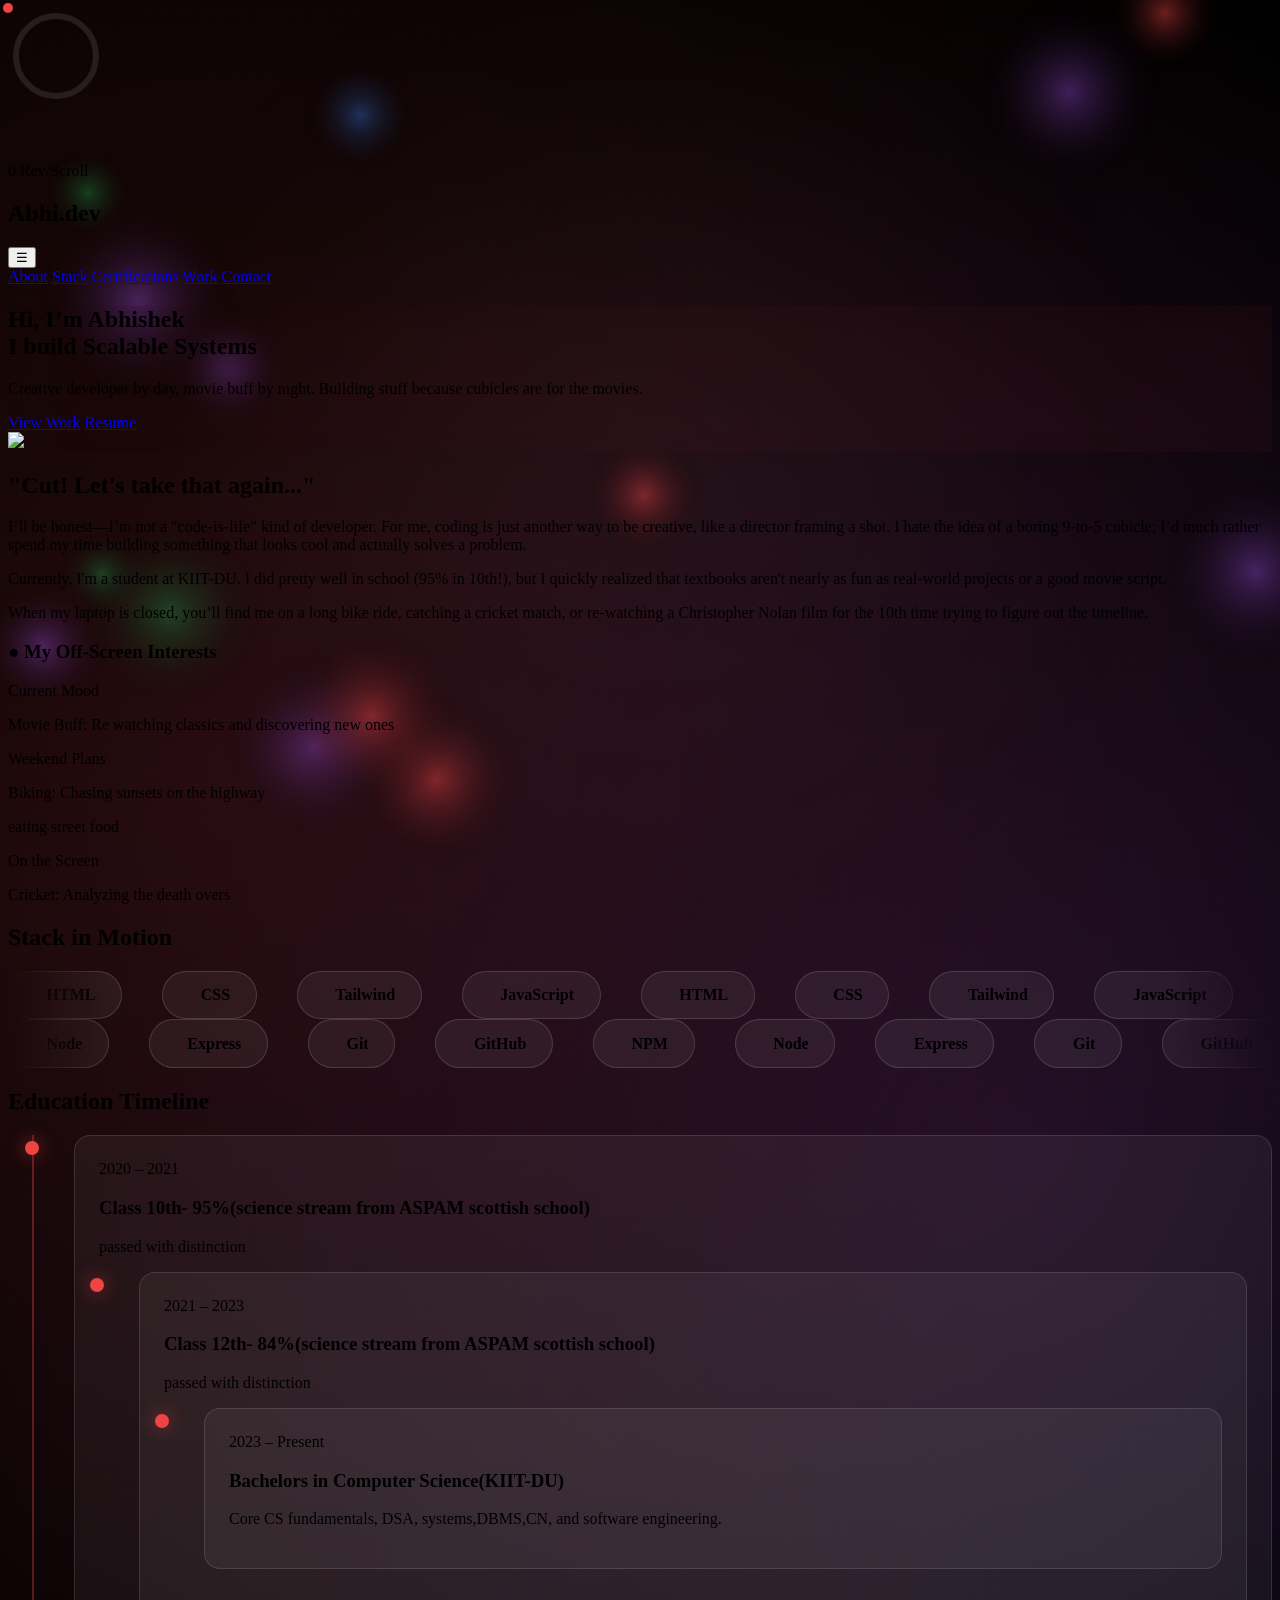
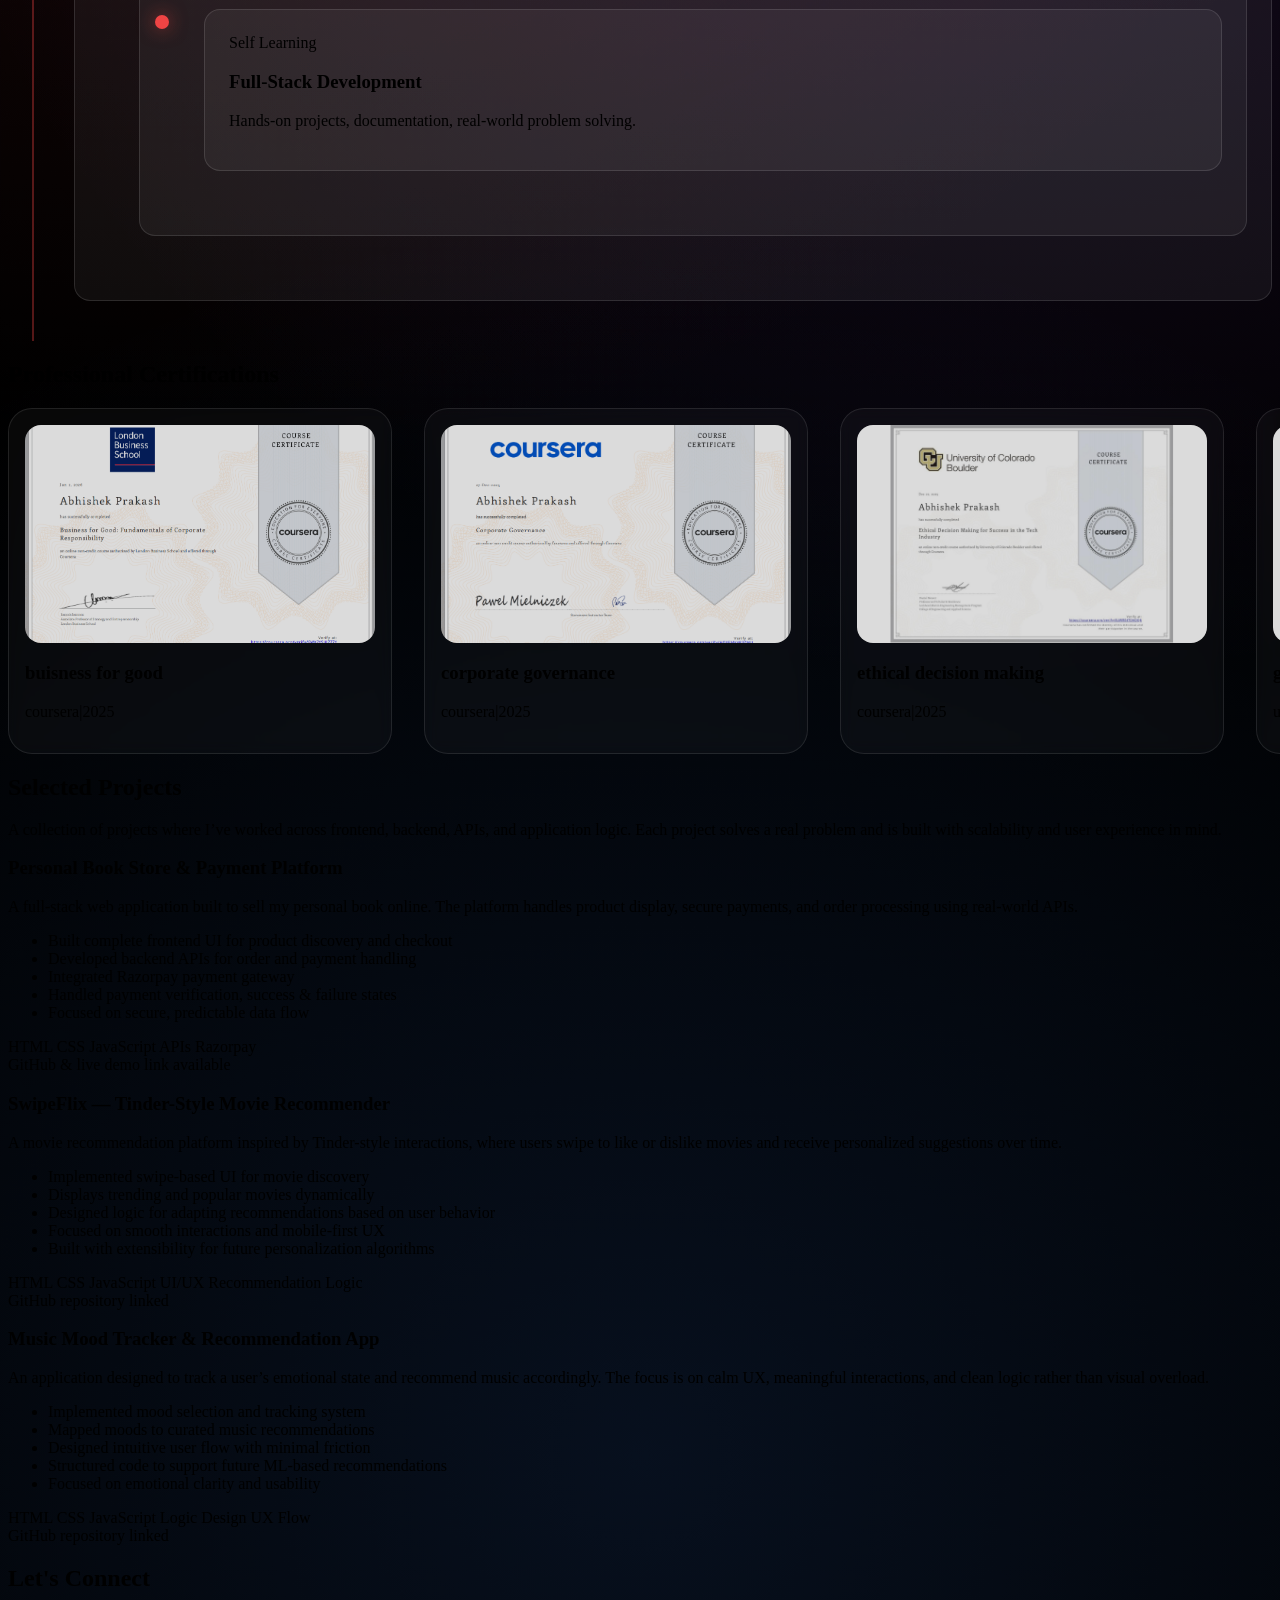
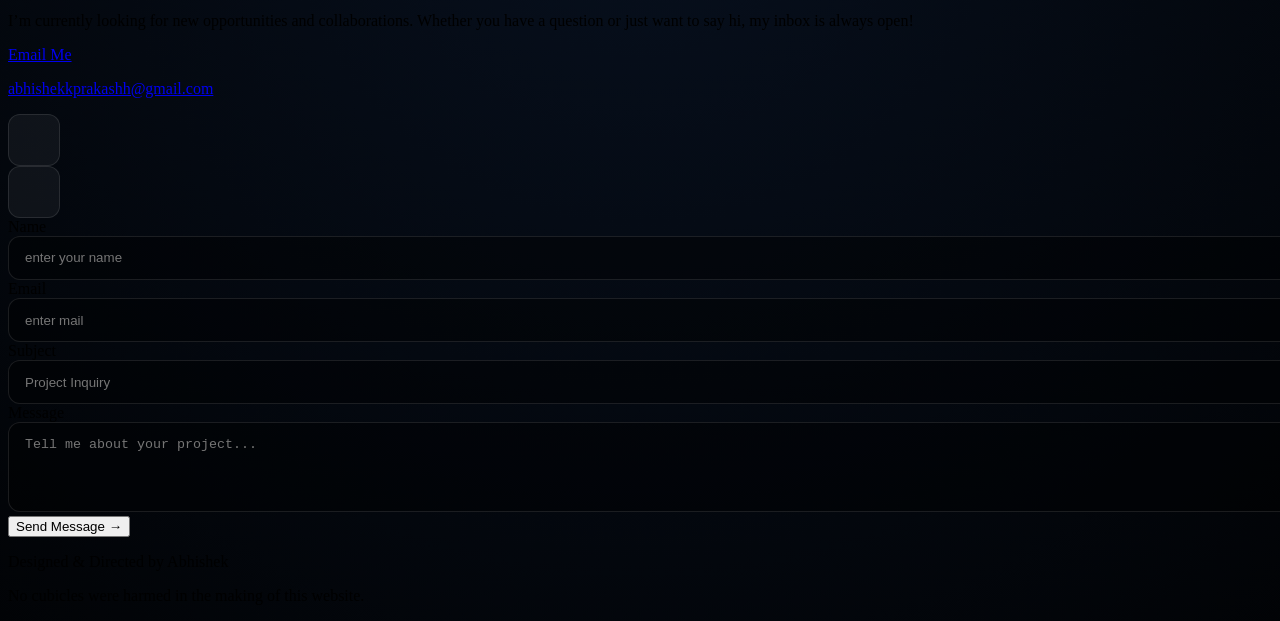
==== index.html @ 99740f1b "first upload" ====
<!DOCTYPE html>
<html lang="en">
<head>
  <meta charset="UTF-8" />
  <meta name="viewport" content="width=device-width, initial-scale=1.0"/>
  <title>Abhishek | Portfolio</title>

  <!-- Tailwind -->
  <script src="https://cdn.tailwindcss.com"></script>

  <!-- Devicons -->
  <link rel="stylesheet"
    href="https://cdn.jsdelivr.net/gh/devicons/devicon@latest/devicon.min.css"/>

  <script>
    tailwind.config = {
      theme: {
        extend: {
          colors: { primary: "#ef4444" }
        }
      }
    }
  </script>

  <style>
    * { cursor: none; }

    body {
      background:
        radial-gradient(circle at 20% 20%, rgba(239,68,68,.15), transparent 40%),
        radial-gradient(circle at 80% 30%, rgba(168,85,247,.15), transparent 40%),
        radial-gradient(circle at 50% 80%, rgba(59,130,246,.12), transparent 40%),
        #000;
      overflow-x: hidden;
    }

    /* Cursor */
    #cursor {
      position: fixed;
      width: 10px;
      height: 10px;
      border-radius: 50%;
      background: #ef4444;
      pointer-events: none;
      transform: translate(-50%, -50%);
      z-index: 99999;
    }

    /* Reveal (safe) */
    .section {
      opacity: 1;
      transform: none;
      transition: all .8s ease;
    }
    .section.reveal {
      opacity: 0;
      transform: translateY(40px);
    }
    .section.reveal.active {
      opacity: 1;
      transform: translateY(0);
    }

    /* Floating image */
    @keyframes float {
      0%,100% { transform: translateY(0); }
      50% { transform: translateY(-12px); }
    }

    /* Tech stack marquee */
    .tech-marquee {
      overflow: hidden;
      mask-image: linear-gradient(to right, transparent, black 8%, black 92%, transparent);
    }

    .tech-track {
      display: flex;
      gap: 2.5rem;
      width: max-content;
    }

    .tech-track.fast { animation: scroll 26s linear infinite; }
    .tech-track.slow { animation: scroll 38s linear infinite; }

    @keyframes scroll {
      from { transform: translateX(0); }
      to { transform: translateX(-50%); }
    }

    .tech-item {
      position: relative;
      display: flex;
      align-items: center;
      gap: .75rem;
      padding: .9rem 1.6rem;
      border-radius: 9999px;
      background: rgba(255,255,255,.06);
      border: 1px solid rgba(255,255,255,.14);
      backdrop-filter: blur(10px);
      font-weight: 600;
      white-space: nowrap;
      transition: transform .3s ease, box-shadow .3s ease;
    }

    .tech-item i { font-size: 1.6rem; }

    .tech-item:hover {
      transform: translateY(-6px) scale(1.04);
      box-shadow: 0 0 32px rgba(239,68,68,.45);
    }

    .tech-item::after {
      content: attr(data-tip);
      position: absolute;
      bottom: -40px;
      left: 50%;
      transform: translateX(-50%);
      background: rgba(0,0,0,.85);
      padding: 6px 6px;
      border-radius: 6px;
      font-size: .75rem;
      opacity: 0;
      transition: opacity .25s ease;
    }

    .tech-item:hover::after { opacity: 1; }

    /* Timeline */
    .timeline {
      border-left: 2px solid rgba(239,68,68,.35);
      margin-left: 1.5rem;
    }

    .timeline-item {
      position: relative;
      padding-left: 2.5rem;
      padding-bottom: 2.5rem;
    }

    .timeline-dot {
      position: absolute;
      left: -9px;
      top: 6px;
      width: 14px;
      height: 14px;
      background: #ef4444;
      border-radius: 50%;
      box-shadow: 0 0 18px rgba(239,68,68,.6);
    }

    .timeline-card {
      background: rgba(255,255,255,.05);
      border: 1px solid rgba(255,255,255,.12);
      border-radius: 1rem;
      padding: 1.5rem;
    }

    @media (max-width:768px) {
      * { cursor: auto; }
      #cursor { display: none; }
    }
    /* ================= FLOATING GLOW ORBS ================= */

#bg-orbs {
  position: fixed;
  inset: 0;
  z-index: -1;
  pointer-events: none;
}

/* subtle glow blending */
body::before {
  content: "";
  position: fixed;
  inset: 0;
  background: radial-gradient(circle at center, rgba(255,255,255,0.03), transparent 70%);
  z-index: -2;
}
/* ================= PROJECT THUMBNAILS ================= */

.project-card {
  position: relative;
  overflow: hidden;
  border-radius: 1rem;
  background-size: cover;
  background-position: center;
  transition: transform .35s ease, box-shadow .35s ease;
}

/* dark overlay for readability */
.project-card::before {
  content: "";
  position: absolute;
  inset: 0;
  background:
    linear-gradient(
      to bottom,
      rgba(0,0,0,0.25),
      rgba(0,0,0,0.85)
    );
  z-index: 0;
}

/* content above overlay */
.project-card > * {
  position: relative;
  z-index: 1;
}

/* hover effect */
.project-card:hover {
  transform: translateY(-6px);
  box-shadow: 0 0 35px rgba(239,68,68,0.45);
}

/* subtle zoom on hover */
.project-card:hover::before {
  background:
    linear-gradient(
      to bottom,
      rgba(0,0,0,0.15),
      rgba(0,0,0,0.9)
    );
}/* Carousel Container */
.cert-marquee {
  display: flex;
  width: 100%;
}

.cert-track {
  display: flex;
  gap: 2rem;
  width: max-content;
  animation: cert-scroll 40s linear infinite;
}

/* Pause on hover so people can actually read the certs */
.cert-track:hover {
  animation-play-state: paused;
}

@keyframes cert-scroll {
  from { transform: translateX(0); }
  to { transform: translateX(-50%); }
}

/* Certificate Cards */
.cert-card {
  width: 350px;
  background: rgba(255, 255, 255, 0.03);
  border: 1px solid rgba(255, 255, 255, 0.1);
  border-radius: 1.5rem;
  padding: 1rem;
  backdrop-filter: blur(8px);
  transition: all 0.3s ease;
}

.cert-card:hover {
  border-color: #ef4444;
  background: rgba(255, 255, 255, 0.07);
  transform: translateY(-5px);
}

.cert-img-container {
  width: 100%;
  aspect-ratio: 16 / 10;
  border-radius: 1rem;
  overflow: hidden;
  background: #111;
}

.cert-img-container img {
  width: 100%;
  height: 100%;
  object-fit: cover;
  opacity: 0.85;
  transition: opacity 0.3s ease;
}

.cert-card:hover .cert-img-container img {
  opacity: 1;
}
.project-card-glow {
  position: relative;
}
.project-card-glow::after {
  content: "";
  position: absolute;
  inset: -1px;
  background: linear-gradient(45deg, #ef4444, transparent, #ef4444);
  z-index: -1;
  border-radius: 1.1rem;
  opacity: 0;
  transition: opacity 0.5s;
}
.project-card-glow:hover::after {
  opacity: 0.3;
}
/* Contact Input Styling */
.contact-input {
  width: 100%;
  padding: 0.85rem 1rem;
  background: rgba(0, 0, 0, 0.4);
  border: 1px solid rgba(255, 255, 255, 0.1);
  border-radius: 0.75rem;
  color: white;
  outline: none;
  transition: all 0.3s ease;
}

.contact-input:focus {
  border-color: #ef4444;
  background: rgba(0, 0, 0, 0.6);
  box-shadow: 0 0 15px rgba(239, 68, 68, 0.1);
}

/* Social Buttons */
.social-icon-btn {
  width: 50px;
  height: 50px;
  display: flex;
  align-items: center;
  justify-content: center;
  background: rgba(255, 255, 255, 0.05);
  border: 1px solid rgba(255, 255, 255, 0.1);
  border-radius: 12px;
  font-size: 1.4rem;
  transition: all 0.3s ease;
}

.social-icon-btn:hover {
  transform: translateY(-5px);
  background: #ef4444;
  color: white;
  border-color: #ef4444;
  box-shadow: 0 10px 20px rgba(239, 68, 68, 0.3);
}

.hero-chamber {
  animation: atmospheric-flicker 6s infinite;
  /* Add a subtle red tint to the background that flickers with it */
  background: radial-gradient(circle at top right, rgba(239, 68, 68, 0.05), transparent);
  backdrop-filter: blur(10px);
}

/* Optional: Make the primary text glow along with the box */
.hero-chamber .text-primary {
    transition: text-shadow 0.1s;
}

.hero-chamber:hover {
    animation-duration: 0.5s; /* "Revving" the flicker when you hover */
    cursor: pointer;
}
  </style>
</head>

<body class="text-white">
<div id="cursor"></div>
<!-- FLOATING BACKGROUND -->
<canvas id="bg-orbs"></canvas>
<div id="scroll-gauge" class="fixed bottom-6 right-6 z-[100] w-24 h-24 pointer-events-none opacity-0 transition-opacity duration-500 md:block hidden">
  <svg class="w-full h-full -rotate-90">
    <circle cx="48" cy="48" r="40" stroke="rgba(255,255,255,0.1)" stroke-width="6" fill="transparent" />
    <circle id="gauge-needle" cx="48" cy="48" r="40" stroke="#ef4444" stroke-width="6" fill="transparent" 
            stroke-dasharray="251.2" stroke-dashoffset="251.2" stroke-linecap="round" />
  </svg>
  <div class="absolute inset-0 flex flex-col items-center justify-center pt-2">
    <span id="speedo-percent" class="text-xs font-bold italic tracking-tighter">0</span>
    <span class="text-[8px] uppercase text-gray-500 font-bold">Rev/Scroll</span>
  </div>
</div>
<main>
<!-- NAVBAR -->
<nav class="fixed top-0 left-0 w-full z-[100] flex justify-between px-8 py-4 border-b border-white/10 backdrop-blur-md bg-black/50">
  <h1 class="text-2xl font-bold text-primary tracking-tighter">Abhi<span class="text-white">.dev</span></h1>
 <button id="menu-toggle" class="md:hidden text-2xl text-white">
  ☰
</button> <div class="hidden md:flex gap-8 text-sm font-medium uppercase tracking-widest text-gray-400">
    <a href="#about" class="hover:text-primary transition-colors">About</a>
    <a href="#stack" class="hover:text-primary transition-colors">Stack</a>
    <a href="#certificates" class="hover:text-primary transition-colors">Certifications</a>
    <a href="#projects" class="hover:text-primary transition-colors">Work</a>
    <a href="#contact" class="hover:text-primary transition-colors">Contact</a>
  </div>
</nav>
<div class="h-20"></div>

<section class="min-h-[80vh] flex items-center justify-center px-8 relative overflow-hidden">
  <div class="hero-chamber max-w-6xl w-full grid md:grid-cols-2 gap-10 p-12 rounded-3xl bg-white/5 border border-white/10 backdrop-blur-md relative z-10">
    
    <div>
      <h1 class="text-6xl font-extrabold leading-tight">
        Hi, I’m <span class="text-primary hero-name">Abhishek</span><br>
        <span class="text-3xl text-gray-400 font-light italic">I build <span id="typing-text"></span></span>
      </h1>
      <p class="mt-6 text-gray-300 text-lg">
        Creative developer by day, movie buff by night. Building stuff because cubicles are for the movies.
      </p>
      <div class="mt-8 flex gap-4">
        <a href="#projects" class="bg-primary px-6 py-3 rounded-xl hover:shadow-[0_0_20px_#ef4444] transition-all">View Work</a>
        <a href="resume.pdf" class="border border-white/20 px-6 py-3 rounded-xl hover:bg-white/10 transition-all">Resume</a>
      </div>
    </div>

    <div class="flex justify-center">
      <div class="w-72 h-72 rounded-3xl overflow-hidden animate-[float_6s_ease-in-out_infinite] border border-white/10 shadow-2xl">
        <img src="me.jpg" class="w-full h-full object-cover grayscale hover:grayscale-0 transition-all duration-700">
      </div>
    </div>

  </div>
</section>
<!-- ABOUT -->
<section id="about" class="section reveal px-8 py-20 max-w-6xl mx-auto">
  <div class="grid md:grid-cols-2 gap-12 items-center">
    
    <div class="order-2 md:order-1">
      <h2 class="text-4xl font-bold mb-6 italic italic text-primary">"Cut! Let's take that again..."</h2>
      <div class="space-y-4 text-gray-300 leading-relaxed text-lg">
        <p>
          I’ll be honest—I’m not a "code-is-life" kind of developer. For me, coding is just another way to be creative, like a director framing a shot. I hate the idea of a boring 9-to-5 cubicle; I’d much rather spend my time building something that looks cool and actually solves a problem.
        </p>
        <p>
          Currently, I'm a student at <span class="text-white">KIIT-DU</span>. I did pretty well in school (95% in 10th!), but I quickly realized that textbooks aren't nearly as fun as real-world projects or a good movie script.
        </p>
        <p>
          When my laptop is closed, you’ll find me on a long bike ride, catching a cricket match, or re-watching a Christopher Nolan film for the 10th time trying to figure out the timeline.
        </p>
      </div>
    </div>

    <div class="order-1 md:order-2">
      <div class="bg-white/5 border border-white/10 p-6 rounded-2xl backdrop-blur-xl -md rotate-3 hover:rotate-0 transition-transform duration-500">
        <h3 class="text-xl font-bold mb-4 flex items-center gap-2">
          <span class="text-primary text-2xl">●</span> My Off-Screen Interests
        </h3>
        
        <div class="space-y-4">
          <div class="p-3 bg-black/40 rounded-lg border border-white/5 group hover:border-primary/50 transition">
            <p class="text-primary text-xs font-bold uppercase tracking-tighter">Current Mood</p>
            <p class="text-white font-medium"> Movie Buff: Re watching classics and discovering new ones</p>
          </div>

          <div class="p-3 bg-black/40 rounded-lg border border-white/5 group hover:border-primary/50 transition">
            <p class="text-primary text-xs font-bold uppercase tracking-tighter">Weekend Plans</p>
            <p class="text-white font-medium"> Biking: Chasing sunsets on the highway</p>
            <p class="text-white font-medium">eating street food</p>
          </div>

          <div class="p-3 bg-black/40 rounded-lg border border-white/5 group hover:border-primary/50 transition">
            <p class="text-primary text-xs font-bold uppercase tracking-tighter">On the Screen</p>
            <p class="text-white font-medium"> Cricket: Analyzing the death overs</p>
          </div>
        </div>
      </div>
    </div>

  </div>
</section>

<!-- STACK FLOW -->
<section id="stack" class="section reveal px-8 py-20">
  <h2 class="text-4xl font-bold mb-6">Stack in <span class="text-primary">Motion</span></h2>

  <div class="tech-marquee">
    <div class="tech-track fast">
      <div class="tech-item" data-tip="Structure"><i class="devicon-html5-plain colored"></i>HTML</div>
      <div class="tech-item" data-tip="Styling"><i class="devicon-css3-plain colored"></i>CSS</div>
      <div class="tech-item" data-tip="Utility CSS"><i class="devicon-tailwindcss-plain colored"></i>Tailwind</div>
      <div class="tech-item" data-tip="Logic"><i class="devicon-javascript-plain colored"></i>JavaScript</div>
      <div class="tech-item"><i class="devicon-html5-plain colored"></i>HTML</div>
      <div class="tech-item"><i class="devicon-css3-plain colored"></i>CSS</div>
      <div class="tech-item"><i class="devicon-tailwindcss-plain colored"></i>Tailwind</div>
      <div class="tech-item"><i class="devicon-javascript-plain colored"></i>JavaScript</div>
    </div>
  </div>

  <div class="tech-marquee mt-8">
    <div class="tech-track slow">
      <div class="tech-item"><i class="devicon-nodejs-plain colored"></i>Node</div>
      <div class="tech-item"><i class="devicon-express-original"></i>Express</div>
      <div class="tech-item"><i class="devicon-git-plain colored"></i>Git</div>
      <div class="tech-item"><i class="devicon-github-original"></i>GitHub</div>
      <div class="tech-item"><i class="devicon-npm-original-wordmark colored"></i>NPM</div>
      <div class="tech-item"><i class="devicon-nodejs-plain colored"></i>Node</div>
      <div class="tech-item"><i class="devicon-express-original"></i>Express</div>
      <div class="tech-item"><i class="devicon-git-plain colored"></i>Git</div>
      <div class="tech-item"><i class="devicon-github-original"></i>GitHub</div>
      <div class="tech-item"><i class="devicon-npm-original-wordmark colored"></i>NPM</div>
    </div>
  </div>
</section>

<!-- EDUCATION -->
<section id="education" class="section reveal px-8 py-20 max-w-6xl">
  <h2 class="text-4xl font-bold mb-8">Education <span class="text-primary">Timeline</span></h2>
  <div class="timeline">
    <div class="timeline-item">
      <div class="timeline-dot"></div>
      <div class="timeline-card">
        <div class="text-sm text-gray-400">2020 – 2021</div>
        <h3 class="text-xl font-semibold">Class 10th- 95%(science stream from ASPAM scottish school)</h3>
        <p class="text-gray-300">passed with distinction</p>
    <div class="timeline-item">
      <div class="timeline-dot"></div>
      <div class="timeline-card">
        <div class="text-sm text-gray-400">2021 – 2023</div>
        <h3 class="text-xl font-semibold">Class 12th- 84%(science stream from ASPAM scottish school)</h3>
        <p class="text-gray-300">passed with distinction</p>
    <div class="timeline-item">
      <div class="timeline-dot"></div>
      <div class="timeline-card">
        <div class="text-sm text-gray-400">2023 – Present</div>
        <h3 class="text-xl font-semibold">Bachelors in Computer Science(KIIT-DU)</h3>
        <p class="text-gray-300">Core CS fundamentals, DSA, systems,DBMS,CN, and software engineering.</p>
      </div>
    </div>
    <div class="timeline-item">
      <div class="timeline-dot"></div>
      <div class="timeline-card">
        <div class="text-sm text-gray-400">Self Learning</div>
        <h3 class="text-xl font-semibold">Full-Stack Development</h3>
        <p class="text-gray-300">Hands-on projects, documentation, real-world problem solving.</p>
      </div>
    </div>
  </div>
</section>
<section id="certificates" class="section reveal px-8 py-20 overflow-hidden">
  <h2 class="text-4xl font-bold mb-10 text-center">
    Professional <span class="text-primary">Certifications</span>
  </h2>

  <div class="relative max-w-7xl mx-auto">
    <div class="absolute inset-y-0 left-0 w-20 bg-gradient-to-r from-[#000] to-transparent z-10"></div>
    <div class="absolute inset-y-0 right-0 w-20 bg-gradient-to-l from-[#000] to-transparent z-10"></div>

    <div class="cert-marquee">
      <div class="cert-track">
        <div class="cert-card">
          <div class="cert-img-container">
            <img src="cert1.png" alt="Certification 1">
          </div>
          <h3 class="mt-4 font-semibold text-lg">buisness for good</h3>
          <p class="text-gray-400 text-sm">coursera|2025</p>
        </div>
        <div class="cert-card">
          <div class="cert-img-container">
            <img src="cert2.png" alt="Certification 2">
          </div>
          <h3 class="mt-4 font-semibold text-lg">corporate governance</h3>
          <p class="text-gray-300 text-sm">coursera|2025</p>
        </div>
        <div class="cert-card">
          <div class="cert-img-container">
            <img src="cert5.jpeg" alt="Certification 3">
          </div>
          <h3 class="mt-4 font-semibold text-lg">ethical decision making</h3>
          <p class="text-gray-400 text-sm">coursera|2025</p>
        </div>
         <div class="cert-card">
          <div class="cert-img-container">
            <img src="cert3.jpg" alt="Certification 4">
          </div>
          <h3 class="mt-4 font-semibold text-lg">google ads</h3>
          <p class="text-gray-400 text-sm">udemy|2025</p>
        </div>
         <div class="cert-card">
          <div class="cert-img-container">
            <img src="cert4.jpg" alt="Certification 5">
          </div>
          <h3 class="mt-4 font-semibold text-lg">python:foundationals</h3>
          <p class="text-gray-400 text-sm">udemy|2025</p>
        </div>
        <div class="cert-card"><div class="cert-img-container"><img src="cert1.png"></div><h3 class="mt-4 font-semibold text-lg">buisness for good</h3><p class="text-gray-400 text-sm">coursera|2025</p></div>
        <div class="cert-card"><div class="cert-img-container"><img src="cert2.png"></div><h3 class="mt-4 font-semibold text-lg">corporate governance</h3><p class="text-gray-300 text-sm">coursera|2025</p></div>
        <div class="cert-card"><div class="cert-img-container"><img src="cert5.jpeg"></div><h3 class="mt-4 font-semibold text-lg">ethical decision making</h3><p class="text-gray-400 text-sm">coursera|2025</p></div>
        <div class="cert-card"><div class="cert-img-container"><img src="cert3.jpg"></div><h3 class="mt-4 font-semibold text-lg">google ads</h3><p class="text-gray-400 text-sm">udemy|2025</p></div>
      <div class="cert-card"><div class="cert-img-container"><img src="cert4.jpg"></div><h3 class="mt-4 font-semibold text-lg">python:foundationals</h3><p class="text-gray-400 text-sm">udemy|2025</p></div>
</div></div>
      </div>
    </div>
  </div>
</section>
<!-- PROJECTS -->
<section id="projects" class="section reveal px-8 py-20 max-w-7xl">
  <h2 class="text-4xl font-bold mb-8">
    Selected <span class="text-primary">Projects</span>
  </h2>

  <p class="text-gray-400 max-w-3xl mb-12 leading-relaxed">
    A collection of projects where I’ve worked across frontend,
    backend, APIs, and application logic. Each project solves a
    real problem and is built with scalability and user experience in mind.
  </p>

  <div class="grid md:grid-cols-2 gap-10">

    <!-- PROJECT 1: BOOK STORE -->
    <div class="bg-white/5 p-8 rounded-2xl border border-white/10 hover:border-primary/40 transition">
      <h3 class="text-2xl font-bold mb-3">
        Personal Book Store & Payment Platform
      </h3>

      <p class="text-gray-300 leading-relaxed mb-4">
        A full-stack web application built to sell my personal book online.
        The platform handles product display, secure payments,
        and order processing using real-world APIs.
      </p>

      <ul class="text-gray-300 text-sm space-y-2 mb-5 list-disc list-inside">
        <li>Built complete frontend UI for product discovery and checkout</li>
        <li>Developed backend APIs for order and payment handling</li>
        <li>Integrated <span class="text-primary">Razorpay</span> payment gateway</li>
        <li>Handled payment verification, success & failure states</li>
        <li>Focused on secure, predictable data flow</li>
      </ul>

      <div class="flex flex-wrap gap-3 text-xs text-gray-300">
        <span class="px-3 py-1 rounded-full bg-black/40 border border-white/10">HTML</span>
        <span class="px-3 py-1 rounded-full bg-black/40 border border-white/10"> CSS</span>
        <span class="px-3 py-1 rounded-full bg-black/40 border border-white/10">JavaScript</span>
        <span class="px-3 py-1 rounded-full bg-black/40 border border-white/10">APIs</span>
        <span class="px-3 py-1 rounded-full bg-black/40 border border-white/10">Razorpay</span>
      </div>

      <div class="mt-6 text-sm text-gray-400">
        GitHub & live demo link available
      </div>
    </div>

    <!-- PROJECT 2: SWIPEFLIX -->
    <div class="bg-white/5 p-8 rounded-2xl border border-white/10 hover:border-primary/40 transition">
      <h3 class="text-2xl font-bold mb-3">
        SwipeFlix — Tinder-Style Movie Recommender
      </h3>

      <p class="text-gray-300 leading-relaxed mb-4">
        A movie recommendation platform inspired by Tinder-style interactions,
        where users swipe to like or dislike movies and receive
        personalized suggestions over time.
      </p>

      <ul class="text-gray-300 text-sm space-y-2 mb-5 list-disc list-inside">
        <li>Implemented swipe-based UI for movie discovery</li>
        <li>Displays trending and popular movies dynamically</li>
        <li>Designed logic for adapting recommendations based on user behavior</li>
        <li>Focused on smooth interactions and mobile-first UX</li>
        <li>Built with extensibility for future personalization algorithms</li>
      </ul>

      <div class="flex flex-wrap gap-3 text-xs text-gray-300">
        <span class="px-3 py-1 rounded-full bg-black/40 border border-white/10">HTML</span>
        <span class="px-3 py-1 rounded-full bg-black/40 border border-white/10">CSS</span>
        <span class="px-3 py-1 rounded-full bg-black/40 border border-white/10">JavaScript</span>
        <span class="px-3 py-1 rounded-full bg-black/40 border border-white/10">UI/UX</span>
        <span class="px-3 py-1 rounded-full bg-black/40 border border-white/10">Recommendation Logic</span>
      </div>

      <div class="mt-6 text-sm text-gray-400">
        GitHub repository linked
      </div>
    </div>

    <!-- PROJECT 3: MOOD TRACKER -->
    <div class="bg-white/5 p-8 rounded-2xl border border-white/10 hover:border-primary/40 transition md:col-span-2">
      <h3 class="text-2xl font-bold mb-3">
        Music Mood Tracker & Recommendation App
      </h3>

      <p class="text-gray-300 leading-relaxed mb-4 max-w-3xl">
        An application designed to track a user’s emotional state
        and recommend music accordingly. The focus is on calm UX,
        meaningful interactions, and clean logic rather than visual overload.
      </p>

      <ul class="text-gray-300 text-sm space-y-2 mb-5 list-disc list-inside max-w-3xl">
        <li>Implemented mood selection and tracking system</li>
        <li>Mapped moods to curated music recommendations</li>
        <li>Designed intuitive user flow with minimal friction</li>
        <li>Structured code to support future ML-based recommendations</li>
        <li>Focused on emotional clarity and usability</li>
      </ul>

      <div class="flex flex-wrap gap-3 text-xs text-gray-300">
        <span class="px-3 py-1 rounded-full bg-black/40 border border-white/10">HTML</span>
        <span class="px-3 py-1 rounded-full bg-black/40 border border-white/10">CSS</span>
        <span class="px-3 py-1 rounded-full bg-black/40 border border-white/10">JavaScript</span>
        <span class="px-3 py-1 rounded-full bg-black/40 border border-white/10">Logic Design</span>
        <span class="px-3 py-1 rounded-full bg-black/40 border border-white/10">UX Flow</span>
      </div>

      <div class="mt-6 text-sm text-gray-400">
        GitHub repository linked
      </div>
    </div>

  </div>
</section>
<section id="contact" class="section reveal px-8 py-20 max-w-6xl mx-auto">
  <div class="grid md:grid-cols-2 gap-16 items-start">
    
    <div>
      <h2 class="text-5xl font-bold mb-6">Let's <span class="text-primary">Connect</span></h2>
      <p class="text-gray-400 text-lg mb-8 leading-relaxed">
        I’m currently looking for new opportunities and collaborations. 
        Whether you have a question or just want to say hi, my inbox is always open!
      </p>

      <div class="space-y-6">
        <a href="mailto:yourname@gmail.com" class="flex items-center gap-4 group">
          <div class="w-12 h-12 rounded-full bg-white/5 border border-white/10 flex items-center justify-center group-hover:border-primary group-hover:bg-primary/10 transition-all">
            <i class="devicon-google-plain text-xl"></i>
          </div>
          <div>
            <p class="text-xs text-gray-500 uppercase tracking-widest">Email Me</p>
            <p class="text-gray-200 font-medium">abhishekkprakashh@gmail.com</p>
          </div>
        </a>

        <div class="flex gap-4 pt-4">
          <a href="https://github.com/Abby284" class="social-icon-btn"><i class="devicon-github-original"></i></a>
          <a href="https://www.linkedin.com/in/abhishek-prakash-707374257/" class="social-icon-btn"><i class="devicon-linkedin-plain"></i></a>
        </div>
      </div>
    </div>

    <div class="bg-white/5 p-8 rounded-3xl border border-white/10 backdrop-blur-xl relative overflow-hidden">
      <div class="absolute -top-24 -right-24 w-48 h-48 bg-primary/20 blur-[80px] rounded-full"></div>
      
      <form class="space-y-5 relative z-10">
        <div class="grid grid-cols-2 gap-4">
          <div class="space-y-2">
            <label class="text-xs font-semibold uppercase tracking-wider text-gray-400">Name</label>
            <input type="text" placeholder="enter your name" class="contact-input">
          </div>
          <div class="space-y-2">
            <label class="text-xs font-semibold uppercase tracking-wider text-gray-400">Email</label>
            <input type="email" placeholder="enter mail" class="contact-input">
          </div>
        </div>
        
        <div class="space-y-2">
          <label class="text-xs font-semibold uppercase tracking-wider text-gray-400">Subject</label>
          <input type="text" placeholder="Project Inquiry" class="contact-input">
        </div>

        <div class="space-y-2">
          <label class="text-xs font-semibold uppercase tracking-wider text-gray-400">Message</label>
          <textarea rows="4" placeholder="Tell me about your project..." class="contact-input resize-none"></textarea>
        </div>

        <button class="w-full bg-primary hover:bg-red-600 text-white font-bold py-4 rounded-xl transition-all hover:shadow-[0_0_30px_rgba(239,68,68,0.4)] flex items-center justify-center gap-2 group">
          Send Message
          <span class="group-hover:translate-x-1 transition-transform">→</span>
        </button>
      </form>
    </div>

  </div>
</section>
<footer class="py-10 border-t border-white/10 text-center opacity-60 hover:opacity-100 transition-opacity">
  <p class="text-xs tracking-[0.2em] uppercase font-extrabold">
    Designed & Directed by <span class="text-primary">Abhishek</span>
  </p>
  <p class="text-[10px] mt-2 text-gray-500 uppercase font-bold">
    No cubicles were harmed in the making of this website.
  </p>
</footer>
</main>

<script src="script.js"></script>
</body>
</html>
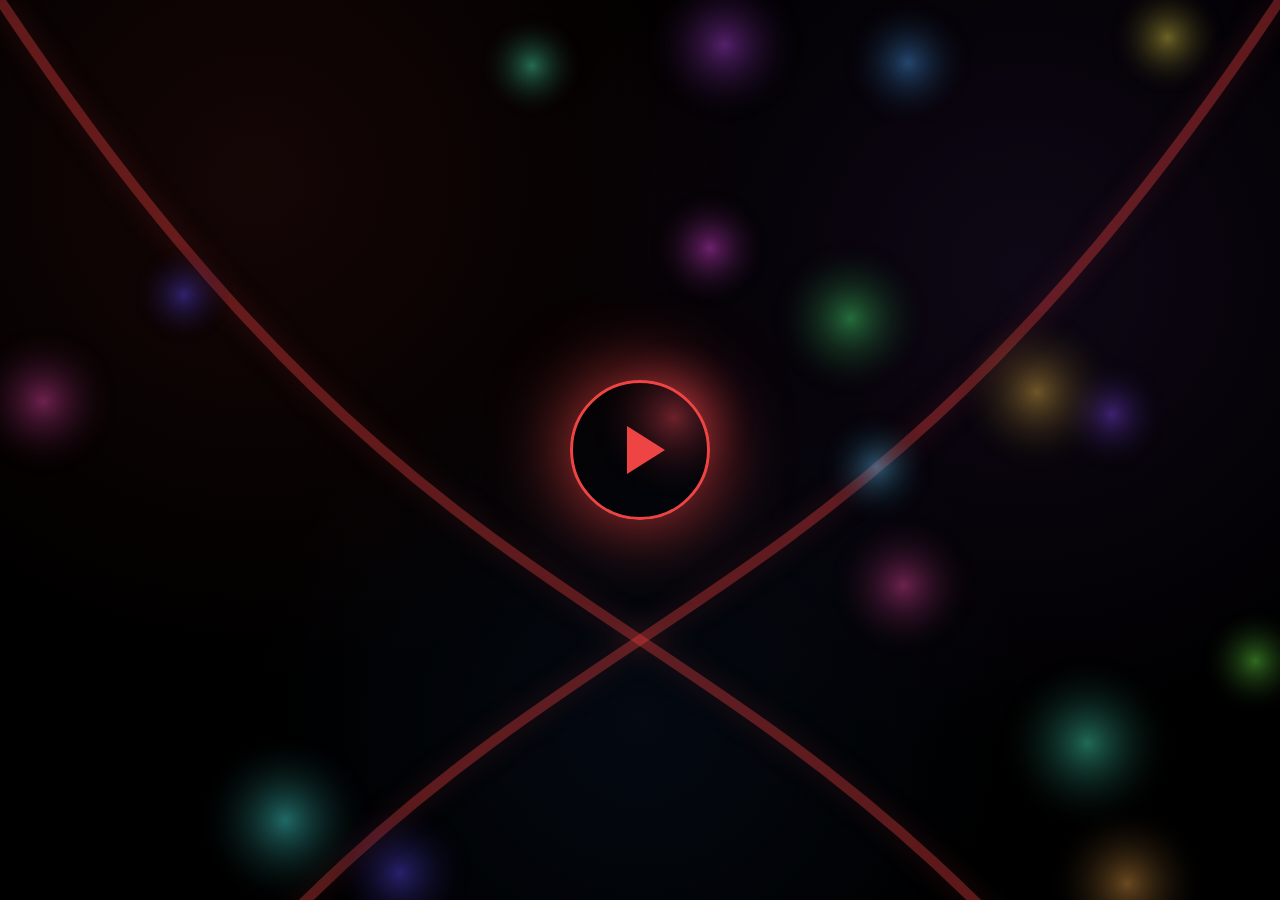
==== commit 7ea2542a: "Fix intro routing" ====
--- a/index.html
+++ b/index.html
@@ -2,773 +2,46 @@
 <html lang="en">
 <head>
   <meta charset="UTF-8" />
-  <meta name="viewport" content="width=device-width, initial-scale=1.0"/>
-  <title>Abhishek | Portfolio</title>
+  <meta name="viewport" content="width=device-width, initial-scale=1.0" />
+  <title>Enter</title>
+  <link rel="stylesheet" href="intro.css" />
+</head>
+<body>
 
-  <!-- Tailwind -->
-  <script src="https://cdn.tailwindcss.com"></script>
+<div id="intro">
 
-  <!-- Devicons -->
-  <link rel="stylesheet"
-    href="https://cdn.jsdelivr.net/gh/devicons/devicon@latest/devicon.min.css"/>
+  <!-- BRANCHES -->
+  <svg id="branches" viewBox="0 0 100 100" preserveAspectRatio="none">
+    <path class="branch" d="M0,0 C20,30 35,40 50,50" />
+    <path class="branch" d="M100,0 C80,30 65,40 50,50" />
+    <path class="branch" d="M0,100 C20,70 35,60 50,50" />
+    <path class="branch" d="M100,100 C80,70 65,60 50,50" />
+  </svg>
 
-  <script>
-    tailwind.config = {
-      theme: {
-        extend: {
-          colors: { primary: "#ef4444" }
-        }
-      }
-    }
-  </script>
+  <!-- ORBS -->
+  <canvas id="orbCanvas"></canvas>
 
-  <style>
-    * { cursor: none; }
+  <!-- PLAY BUTTON -->
+  <button id="playBtn" aria-label="Enter site">
+    <span class="triangle"></span>
+  </button>
 
-    body {
-      background:
-        radial-gradient(circle at 20% 20%, rgba(239,68,68,.15), transparent 40%),
-        radial-gradient(circle at 80% 30%, rgba(168,85,247,.15), transparent 40%),
-        radial-gradient(circle at 50% 80%, rgba(59,130,246,.12), transparent 40%),
-        #000;
-      overflow-x: hidden;
-    }
-
-    /* Cursor */
-    #cursor {
-      position: fixed;
-      width: 10px;
-      height: 10px;
-      border-radius: 50%;
-      background: #ef4444;
-      pointer-events: none;
-      transform: translate(-50%, -50%);
-      z-index: 99999;
-    }
-
-    /* Reveal (safe) */
-    .section {
-      opacity: 1;
-      transform: none;
-      transition: all .8s ease;
-    }
-    .section.reveal {
-      opacity: 0;
-      transform: translateY(40px);
-    }
-    .section.reveal.active {
-      opacity: 1;
-      transform: translateY(0);
-    }
-
-    /* Floating image */
-    @keyframes float {
-      0%,100% { transform: translateY(0); }
-      50% { transform: translateY(-12px); }
-    }
-
-    /* Tech stack marquee */
-    .tech-marquee {
-      overflow: hidden;
-      mask-image: linear-gradient(to right, transparent, black 8%, black 92%, transparent);
-    }
-
-    .tech-track {
-      display: flex;
-      gap: 2.5rem;
-      width: max-content;
-    }
-
-    .tech-track.fast { animation: scroll 26s linear infinite; }
-    .tech-track.slow { animation: scroll 38s linear infinite; }
-
-    @keyframes scroll {
-      from { transform: translateX(0); }
-      to { transform: translateX(-50%); }
-    }
-
-    .tech-item {
-      position: relative;
-      display: flex;
-      align-items: center;
-      gap: .75rem;
-      padding: .9rem 1.6rem;
-      border-radius: 9999px;
-      background: rgba(255,255,255,.06);
-      border: 1px solid rgba(255,255,255,.14);
-      backdrop-filter: blur(10px);
-      font-weight: 600;
-      white-space: nowrap;
-      transition: transform .3s ease, box-shadow .3s ease;
-    }
-
-    .tech-item i { font-size: 1.6rem; }
-
-    .tech-item:hover {
-      transform: translateY(-6px) scale(1.04);
-      box-shadow: 0 0 32px rgba(239,68,68,.45);
-    }
-
-    .tech-item::after {
-      content: attr(data-tip);
-      position: absolute;
-      bottom: -40px;
-      left: 50%;
-      transform: translateX(-50%);
-      background: rgba(0,0,0,.85);
-      padding: 6px 6px;
-      border-radius: 6px;
-      font-size: .75rem;
-      opacity: 0;
-      transition: opacity .25s ease;
-    }
-
-    .tech-item:hover::after { opacity: 1; }
-
-    /* Timeline */
-    .timeline {
-      border-left: 2px solid rgba(239,68,68,.35);
-      margin-left: 1.5rem;
-    }
-
-    .timeline-item {
-      position: relative;
-      padding-left: 2.5rem;
-      padding-bottom: 2.5rem;
-    }
-
-    .timeline-dot {
-      position: absolute;
-      left: -9px;
-      top: 6px;
-      width: 14px;
-      height: 14px;
-      background: #ef4444;
-      border-radius: 50%;
-      box-shadow: 0 0 18px rgba(239,68,68,.6);
-    }
-
-    .timeline-card {
-      background: rgba(255,255,255,.05);
-      border: 1px solid rgba(255,255,255,.12);
-      border-radius: 1rem;
-      padding: 1.5rem;
-    }
-
-    @media (max-width:768px) {
-      * { cursor: auto; }
-      #cursor { display: none; }
-    }
-    /* ================= FLOATING GLOW ORBS ================= */
-
-#bg-orbs {
-  position: fixed;
-  inset: 0;
-  z-index: -1;
-  pointer-events: none;
-}
-
-/* subtle glow blending */
-body::before {
-  content: "";
-  position: fixed;
-  inset: 0;
-  background: radial-gradient(circle at center, rgba(255,255,255,0.03), transparent 70%);
-  z-index: -2;
-}
-/* ================= PROJECT THUMBNAILS ================= */
-
-.project-card {
-  position: relative;
-  overflow: hidden;
-  border-radius: 1rem;
-  background-size: cover;
-  background-position: center;
-  transition: transform .35s ease, box-shadow .35s ease;
-}
-
-/* dark overlay for readability */
-.project-card::before {
-  content: "";
-  position: absolute;
-  inset: 0;
-  background:
-    linear-gradient(
-      to bottom,
-      rgba(0,0,0,0.25),
-      rgba(0,0,0,0.85)
-    );
-  z-index: 0;
-}
-
-/* content above overlay */
-.project-card > * {
-  position: relative;
-  z-index: 1;
-}
-
-/* hover effect */
-.project-card:hover {
-  transform: translateY(-6px);
-  box-shadow: 0 0 35px rgba(239,68,68,0.45);
-}
-
-/* subtle zoom on hover */
-.project-card:hover::before {
-  background:
-    linear-gradient(
-      to bottom,
-      rgba(0,0,0,0.15),
-      rgba(0,0,0,0.9)
-    );
-}/* Carousel Container */
-.cert-marquee {
-  display: flex;
-  width: 100%;
-}
-
-.cert-track {
-  display: flex;
-  gap: 2rem;
-  width: max-content;
-  animation: cert-scroll 40s linear infinite;
-}
-
-/* Pause on hover so people can actually read the certs */
-.cert-track:hover {
-  animation-play-state: paused;
-}
-
-@keyframes cert-scroll {
-  from { transform: translateX(0); }
-  to { transform: translateX(-50%); }
-}
-
-/* Certificate Cards */
-.cert-card {
-  width: 350px;
-  background: rgba(255, 255, 255, 0.03);
-  border: 1px solid rgba(255, 255, 255, 0.1);
-  border-radius: 1.5rem;
-  padding: 1rem;
-  backdrop-filter: blur(8px);
-  transition: all 0.3s ease;
-}
-
-.cert-card:hover {
-  border-color: #ef4444;
-  background: rgba(255, 255, 255, 0.07);
-  transform: translateY(-5px);
-}
-
-.cert-img-container {
-  width: 100%;
-  aspect-ratio: 16 / 10;
-  border-radius: 1rem;
-  overflow: hidden;
-  background: #111;
-}
-
-.cert-img-container img {
-  width: 100%;
-  height: 100%;
-  object-fit: cover;
-  opacity: 0.85;
-  transition: opacity 0.3s ease;
-}
-
-.cert-card:hover .cert-img-container img {
-  opacity: 1;
-}
-.project-card-glow {
-  position: relative;
-}
-.project-card-glow::after {
-  content: "";
-  position: absolute;
-  inset: -1px;
-  background: linear-gradient(45deg, #ef4444, transparent, #ef4444);
-  z-index: -1;
-  border-radius: 1.1rem;
-  opacity: 0;
-  transition: opacity 0.5s;
-}
-.project-card-glow:hover::after {
-  opacity: 0.3;
-}
-/* Contact Input Styling */
-.contact-input {
-  width: 100%;
-  padding: 0.85rem 1rem;
-  background: rgba(0, 0, 0, 0.4);
-  border: 1px solid rgba(255, 255, 255, 0.1);
-  border-radius: 0.75rem;
-  color: white;
-  outline: none;
-  transition: all 0.3s ease;
-}
-
-.contact-input:focus {
-  border-color: #ef4444;
-  background: rgba(0, 0, 0, 0.6);
-  box-shadow: 0 0 15px rgba(239, 68, 68, 0.1);
-}
-
-/* Social Buttons */
-.social-icon-btn {
-  width: 50px;
-  height: 50px;
-  display: flex;
-  align-items: center;
-  justify-content: center;
-  background: rgba(255, 255, 255, 0.05);
-  border: 1px solid rgba(255, 255, 255, 0.1);
-  border-radius: 12px;
-  font-size: 1.4rem;
-  transition: all 0.3s ease;
-}
-
-.social-icon-btn:hover {
-  transform: translateY(-5px);
-  background: #ef4444;
-  color: white;
-  border-color: #ef4444;
-  box-shadow: 0 10px 20px rgba(239, 68, 68, 0.3);
-}
-
-.hero-chamber {
-  animation: atmospheric-flicker 6s infinite;
-  /* Add a subtle red tint to the background that flickers with it */
-  background: radial-gradient(circle at top right, rgba(239, 68, 68, 0.05), transparent);
-  backdrop-filter: blur(10px);
-}
-
-/* Optional: Make the primary text glow along with the box */
-.hero-chamber .text-primary {
-    transition: text-shadow 0.1s;
-}
-
-.hero-chamber:hover {
-    animation-duration: 0.5s; /* "Revving" the flicker when you hover */
-    cursor: pointer;
-}
-  </style>
-</head>
-
-<body class="text-white">
-<div id="cursor"></div>
-<!-- FLOATING BACKGROUND -->
-<canvas id="bg-orbs"></canvas>
-<div id="scroll-gauge" class="fixed bottom-6 right-6 z-[100] w-24 h-24 pointer-events-none opacity-0 transition-opacity duration-500 md:block hidden">
-  <svg class="w-full h-full -rotate-90">
-    <circle cx="48" cy="48" r="40" stroke="rgba(255,255,255,0.1)" stroke-width="6" fill="transparent" />
-    <circle id="gauge-needle" cx="48" cy="48" r="40" stroke="#ef4444" stroke-width="6" fill="transparent" 
-            stroke-dasharray="251.2" stroke-dashoffset="251.2" stroke-linecap="round" />
-  </svg>
-  <div class="absolute inset-0 flex flex-col items-center justify-center pt-2">
-    <span id="speedo-percent" class="text-xs font-bold italic tracking-tighter">0</span>
-    <span class="text-[8px] uppercase text-gray-500 font-bold">Rev/Scroll</span>
-  </div>
-</div>
-<main>
-<!-- NAVBAR -->
-<nav class="fixed top-0 left-0 w-full z-[100] flex justify-between px-8 py-4 border-b border-white/10 backdrop-blur-md bg-black/50">
-  <h1 class="text-2xl font-bold text-primary tracking-tighter">Abhi<span class="text-white">.dev</span></h1>
- <button id="menu-toggle" class="md:hidden text-2xl text-white">
-  ☰
-</button> <div class="hidden md:flex gap-8 text-sm font-medium uppercase tracking-widest text-gray-400">
-    <a href="#about" class="hover:text-primary transition-colors">About</a>
-    <a href="#stack" class="hover:text-primary transition-colors">Stack</a>
-    <a href="#certificates" class="hover:text-primary transition-colors">Certifications</a>
-    <a href="#projects" class="hover:text-primary transition-colors">Work</a>
-    <a href="#contact" class="hover:text-primary transition-colors">Contact</a>
-  </div>
-</nav>
-<div class="h-20"></div>
-
-<section class="min-h-[80vh] flex items-center justify-center px-8 relative overflow-hidden">
-  <div class="hero-chamber max-w-6xl w-full grid md:grid-cols-2 gap-10 p-12 rounded-3xl bg-white/5 border border-white/10 backdrop-blur-md relative z-10">
-    
-    <div>
-      <h1 class="text-6xl font-extrabold leading-tight">
-        Hi, I’m <span class="text-primary hero-name">Abhishek</span><br>
-        <span class="text-3xl text-gray-400 font-light italic">I build <span id="typing-text"></span></span>
-      </h1>
-      <p class="mt-6 text-gray-300 text-lg">
-        Creative developer by day, movie buff by night. Building stuff because cubicles are for the movies.
-      </p>
-      <div class="mt-8 flex gap-4">
-        <a href="#projects" class="bg-primary px-6 py-3 rounded-xl hover:shadow-[0_0_20px_#ef4444] transition-all">View Work</a>
-        <a href="resume.pdf" class="border border-white/20 px-6 py-3 rounded-xl hover:bg-white/10 transition-all">Resume</a>
-      </div>
-    </div>
-
-    <div class="flex justify-center">
-      <div class="w-72 h-72 rounded-3xl overflow-hidden animate-[float_6s_ease-in-out_infinite] border border-white/10 shadow-2xl">
-        <img src="me.jpg" class="w-full h-full object-cover grayscale hover:grayscale-0 transition-all duration-700">
-      </div>
-    </div>
-
-  </div>
-</section>
-<!-- ABOUT -->
-<section id="about" class="section reveal px-8 py-20 max-w-6xl mx-auto">
-  <div class="grid md:grid-cols-2 gap-12 items-center">
-    
-    <div class="order-2 md:order-1">
-      <h2 class="text-4xl font-bold mb-6 italic italic text-primary">"Cut! Let's take that again..."</h2>
-      <div class="space-y-4 text-gray-300 leading-relaxed text-lg">
-        <p>
-          I’ll be honest—I’m not a "code-is-life" kind of developer. For me, coding is just another way to be creative, like a director framing a shot. I hate the idea of a boring 9-to-5 cubicle; I’d much rather spend my time building something that looks cool and actually solves a problem.
-        </p>
-        <p>
-          Currently, I'm a student at <span class="text-white">KIIT-DU</span>. I did pretty well in school (95% in 10th!), but I quickly realized that textbooks aren't nearly as fun as real-world projects or a good movie script.
-        </p>
-        <p>
-          When my laptop is closed, you’ll find me on a long bike ride, catching a cricket match, or re-watching a Christopher Nolan film for the 10th time trying to figure out the timeline.
-        </p>
-      </div>
-    </div>
-
-    <div class="order-1 md:order-2">
-      <div class="bg-white/5 border border-white/10 p-6 rounded-2xl backdrop-blur-xl -md rotate-3 hover:rotate-0 transition-transform duration-500">
-        <h3 class="text-xl font-bold mb-4 flex items-center gap-2">
-          <span class="text-primary text-2xl">●</span> My Off-Screen Interests
-        </h3>
-        
-        <div class="space-y-4">
-          <div class="p-3 bg-black/40 rounded-lg border border-white/5 group hover:border-primary/50 transition">
-            <p class="text-primary text-xs font-bold uppercase tracking-tighter">Current Mood</p>
-            <p class="text-white font-medium"> Movie Buff: Re watching classics and discovering new ones</p>
-          </div>
-
-          <div class="p-3 bg-black/40 rounded-lg border border-white/5 group hover:border-primary/50 transition">
-            <p class="text-primary text-xs font-bold uppercase tracking-tighter">Weekend Plans</p>
-            <p class="text-white font-medium"> Biking: Chasing sunsets on the highway</p>
-            <p class="text-white font-medium">eating street food</p>
-          </div>
-
-          <div class="p-3 bg-black/40 rounded-lg border border-white/5 group hover:border-primary/50 transition">
-            <p class="text-primary text-xs font-bold uppercase tracking-tighter">On the Screen</p>
-            <p class="text-white font-medium"> Cricket: Analyzing the death overs</p>
-          </div>
-        </div>
-      </div>
-    </div>
-
-  </div>
-</section>
-
-<!-- STACK FLOW -->
-<section id="stack" class="section reveal px-8 py-20">
-  <h2 class="text-4xl font-bold mb-6">Stack in <span class="text-primary">Motion</span></h2>
-
-  <div class="tech-marquee">
-    <div class="tech-track fast">
-      <div class="tech-item" data-tip="Structure"><i class="devicon-html5-plain colored"></i>HTML</div>
-      <div class="tech-item" data-tip="Styling"><i class="devicon-css3-plain colored"></i>CSS</div>
-      <div class="tech-item" data-tip="Utility CSS"><i class="devicon-tailwindcss-plain colored"></i>Tailwind</div>
-      <div class="tech-item" data-tip="Logic"><i class="devicon-javascript-plain colored"></i>JavaScript</div>
-      <div class="tech-item"><i class="devicon-html5-plain colored"></i>HTML</div>
-      <div class="tech-item"><i class="devicon-css3-plain colored"></i>CSS</div>
-      <div class="tech-item"><i class="devicon-tailwindcss-plain colored"></i>Tailwind</div>
-      <div class="tech-item"><i class="devicon-javascript-plain colored"></i>JavaScript</div>
-    </div>
+  <!-- LOGO -->
+  <div id="logoA">
+    <span class="a a1">A</span>
+    <span class="a a2">A</span>
+    <span class="a a3">A</span>
   </div>
 
-  <div class="tech-marquee mt-8">
-    <div class="tech-track slow">
-      <div class="tech-item"><i class="devicon-nodejs-plain colored"></i>Node</div>
-      <div class="tech-item"><i class="devicon-express-original"></i>Express</div>
-      <div class="tech-item"><i class="devicon-git-plain colored"></i>Git</div>
-      <div class="tech-item"><i class="devicon-github-original"></i>GitHub</div>
-      <div class="tech-item"><i class="devicon-npm-original-wordmark colored"></i>NPM</div>
-      <div class="tech-item"><i class="devicon-nodejs-plain colored"></i>Node</div>
-      <div class="tech-item"><i class="devicon-express-original"></i>Express</div>
-      <div class="tech-item"><i class="devicon-git-plain colored"></i>Git</div>
-      <div class="tech-item"><i class="devicon-github-original"></i>GitHub</div>
-      <div class="tech-item"><i class="devicon-npm-original-wordmark colored"></i>NPM</div>
-    </div>
-  </div>
-</section>
+</div>
 
-<!-- EDUCATION -->
-<section id="education" class="section reveal px-8 py-20 max-w-6xl">
-  <h2 class="text-4xl font-bold mb-8">Education <span class="text-primary">Timeline</span></h2>
-  <div class="timeline">
-    <div class="timeline-item">
-      <div class="timeline-dot"></div>
-      <div class="timeline-card">
-        <div class="text-sm text-gray-400">2020 – 2021</div>
-        <h3 class="text-xl font-semibold">Class 10th- 95%(science stream from ASPAM scottish school)</h3>
-        <p class="text-gray-300">passed with distinction</p>
-    <div class="timeline-item">
-      <div class="timeline-dot"></div>
-      <div class="timeline-card">
-        <div class="text-sm text-gray-400">2021 – 2023</div>
-        <h3 class="text-xl font-semibold">Class 12th- 84%(science stream from ASPAM scottish school)</h3>
-        <p class="text-gray-300">passed with distinction</p>
-    <div class="timeline-item">
-      <div class="timeline-dot"></div>
-      <div class="timeline-card">
-        <div class="text-sm text-gray-400">2023 – Present</div>
-        <h3 class="text-xl font-semibold">Bachelors in Computer Science(KIIT-DU)</h3>
-        <p class="text-gray-300">Core CS fundamentals, DSA, systems,DBMS,CN, and software engineering.</p>
-      </div>
-    </div>
-    <div class="timeline-item">
-      <div class="timeline-dot"></div>
-      <div class="timeline-card">
-        <div class="text-sm text-gray-400">Self Learning</div>
-        <h3 class="text-xl font-semibold">Full-Stack Development</h3>
-        <p class="text-gray-300">Hands-on projects, documentation, real-world problem solving.</p>
-      </div>
-    </div>
-  </div>
-</section>
-<section id="certificates" class="section reveal px-8 py-20 overflow-hidden">
-  <h2 class="text-4xl font-bold mb-10 text-center">
-    Professional <span class="text-primary">Certifications</span>
-  </h2>
+<!-- FADE -->
+<div id="fade"></div>
 
-  <div class="relative max-w-7xl mx-auto">
-    <div class="absolute inset-y-0 left-0 w-20 bg-gradient-to-r from-[#000] to-transparent z-10"></div>
-    <div class="absolute inset-y-0 right-0 w-20 bg-gradient-to-l from-[#000] to-transparent z-10"></div>
+<!-- SOUNDS -->
+<audio id="crackSound" src="crack.mp3" preload="auto"></audio>
+<audio id="whooshSound" src="whoosh.mp3" preload="auto"></audio>
 
-    <div class="cert-marquee">
-      <div class="cert-track">
-        <div class="cert-card">
-          <div class="cert-img-container">
-            <img src="cert1.png" alt="Certification 1">
-          </div>
-          <h3 class="mt-4 font-semibold text-lg">buisness for good</h3>
-          <p class="text-gray-400 text-sm">coursera|2025</p>
-        </div>
-        <div class="cert-card">
-          <div class="cert-img-container">
-            <img src="cert2.png" alt="Certification 2">
-          </div>
-          <h3 class="mt-4 font-semibold text-lg">corporate governance</h3>
-          <p class="text-gray-300 text-sm">coursera|2025</p>
-        </div>
-        <div class="cert-card">
-          <div class="cert-img-container">
-            <img src="cert5.jpeg" alt="Certification 3">
-          </div>
-          <h3 class="mt-4 font-semibold text-lg">ethical decision making</h3>
-          <p class="text-gray-400 text-sm">coursera|2025</p>
-        </div>
-         <div class="cert-card">
-          <div class="cert-img-container">
-            <img src="cert3.jpg" alt="Certification 4">
-          </div>
-          <h3 class="mt-4 font-semibold text-lg">google ads</h3>
-          <p class="text-gray-400 text-sm">udemy|2025</p>
-        </div>
-         <div class="cert-card">
-          <div class="cert-img-container">
-            <img src="cert4.jpg" alt="Certification 5">
-          </div>
-          <h3 class="mt-4 font-semibold text-lg">python:foundationals</h3>
-          <p class="text-gray-400 text-sm">udemy|2025</p>
-        </div>
-        <div class="cert-card"><div class="cert-img-container"><img src="cert1.png"></div><h3 class="mt-4 font-semibold text-lg">buisness for good</h3><p class="text-gray-400 text-sm">coursera|2025</p></div>
-        <div class="cert-card"><div class="cert-img-container"><img src="cert2.png"></div><h3 class="mt-4 font-semibold text-lg">corporate governance</h3><p class="text-gray-300 text-sm">coursera|2025</p></div>
-        <div class="cert-card"><div class="cert-img-container"><img src="cert5.jpeg"></div><h3 class="mt-4 font-semibold text-lg">ethical decision making</h3><p class="text-gray-400 text-sm">coursera|2025</p></div>
-        <div class="cert-card"><div class="cert-img-container"><img src="cert3.jpg"></div><h3 class="mt-4 font-semibold text-lg">google ads</h3><p class="text-gray-400 text-sm">udemy|2025</p></div>
-      <div class="cert-card"><div class="cert-img-container"><img src="cert4.jpg"></div><h3 class="mt-4 font-semibold text-lg">python:foundationals</h3><p class="text-gray-400 text-sm">udemy|2025</p></div>
-</div></div>
-      </div>
-    </div>
-  </div>
-</section>
-<!-- PROJECTS -->
-<section id="projects" class="section reveal px-8 py-20 max-w-7xl">
-  <h2 class="text-4xl font-bold mb-8">
-    Selected <span class="text-primary">Projects</span>
-  </h2>
-
-  <p class="text-gray-400 max-w-3xl mb-12 leading-relaxed">
-    A collection of projects where I’ve worked across frontend,
-    backend, APIs, and application logic. Each project solves a
-    real problem and is built with scalability and user experience in mind.
-  </p>
-
-  <div class="grid md:grid-cols-2 gap-10">
-
-    <!-- PROJECT 1: BOOK STORE -->
-    <div class="bg-white/5 p-8 rounded-2xl border border-white/10 hover:border-primary/40 transition">
-      <h3 class="text-2xl font-bold mb-3">
-        Personal Book Store & Payment Platform
-      </h3>
-
-      <p class="text-gray-300 leading-relaxed mb-4">
-        A full-stack web application built to sell my personal book online.
-        The platform handles product display, secure payments,
-        and order processing using real-world APIs.
-      </p>
-
-      <ul class="text-gray-300 text-sm space-y-2 mb-5 list-disc list-inside">
-        <li>Built complete frontend UI for product discovery and checkout</li>
-        <li>Developed backend APIs for order and payment handling</li>
-        <li>Integrated <span class="text-primary">Razorpay</span> payment gateway</li>
-        <li>Handled payment verification, success & failure states</li>
-        <li>Focused on secure, predictable data flow</li>
-      </ul>
-
-      <div class="flex flex-wrap gap-3 text-xs text-gray-300">
-        <span class="px-3 py-1 rounded-full bg-black/40 border border-white/10">HTML</span>
-        <span class="px-3 py-1 rounded-full bg-black/40 border border-white/10"> CSS</span>
-        <span class="px-3 py-1 rounded-full bg-black/40 border border-white/10">JavaScript</span>
-        <span class="px-3 py-1 rounded-full bg-black/40 border border-white/10">APIs</span>
-        <span class="px-3 py-1 rounded-full bg-black/40 border border-white/10">Razorpay</span>
-      </div>
-
-      <div class="mt-6 text-sm text-gray-400">
-        GitHub & live demo link available
-      </div>
-    </div>
-
-    <!-- PROJECT 2: SWIPEFLIX -->
-    <div class="bg-white/5 p-8 rounded-2xl border border-white/10 hover:border-primary/40 transition">
-      <h3 class="text-2xl font-bold mb-3">
-        SwipeFlix — Tinder-Style Movie Recommender
-      </h3>
-
-      <p class="text-gray-300 leading-relaxed mb-4">
-        A movie recommendation platform inspired by Tinder-style interactions,
-        where users swipe to like or dislike movies and receive
-        personalized suggestions over time.
-      </p>
-
-      <ul class="text-gray-300 text-sm space-y-2 mb-5 list-disc list-inside">
-        <li>Implemented swipe-based UI for movie discovery</li>
-        <li>Displays trending and popular movies dynamically</li>
-        <li>Designed logic for adapting recommendations based on user behavior</li>
-        <li>Focused on smooth interactions and mobile-first UX</li>
-        <li>Built with extensibility for future personalization algorithms</li>
-      </ul>
-
-      <div class="flex flex-wrap gap-3 text-xs text-gray-300">
-        <span class="px-3 py-1 rounded-full bg-black/40 border border-white/10">HTML</span>
-        <span class="px-3 py-1 rounded-full bg-black/40 border border-white/10">CSS</span>
-        <span class="px-3 py-1 rounded-full bg-black/40 border border-white/10">JavaScript</span>
-        <span class="px-3 py-1 rounded-full bg-black/40 border border-white/10">UI/UX</span>
-        <span class="px-3 py-1 rounded-full bg-black/40 border border-white/10">Recommendation Logic</span>
-      </div>
-
-      <div class="mt-6 text-sm text-gray-400">
-        GitHub repository linked
-      </div>
-    </div>
-
-    <!-- PROJECT 3: MOOD TRACKER -->
-    <div class="bg-white/5 p-8 rounded-2xl border border-white/10 hover:border-primary/40 transition md:col-span-2">
-      <h3 class="text-2xl font-bold mb-3">
-        Music Mood Tracker & Recommendation App
-      </h3>
-
-      <p class="text-gray-300 leading-relaxed mb-4 max-w-3xl">
-        An application designed to track a user’s emotional state
-        and recommend music accordingly. The focus is on calm UX,
-        meaningful interactions, and clean logic rather than visual overload.
-      </p>
-
-      <ul class="text-gray-300 text-sm space-y-2 mb-5 list-disc list-inside max-w-3xl">
-        <li>Implemented mood selection and tracking system</li>
-        <li>Mapped moods to curated music recommendations</li>
-        <li>Designed intuitive user flow with minimal friction</li>
-        <li>Structured code to support future ML-based recommendations</li>
-        <li>Focused on emotional clarity and usability</li>
-      </ul>
-
-      <div class="flex flex-wrap gap-3 text-xs text-gray-300">
-        <span class="px-3 py-1 rounded-full bg-black/40 border border-white/10">HTML</span>
-        <span class="px-3 py-1 rounded-full bg-black/40 border border-white/10">CSS</span>
-        <span class="px-3 py-1 rounded-full bg-black/40 border border-white/10">JavaScript</span>
-        <span class="px-3 py-1 rounded-full bg-black/40 border border-white/10">Logic Design</span>
-        <span class="px-3 py-1 rounded-full bg-black/40 border border-white/10">UX Flow</span>
-      </div>
-
-      <div class="mt-6 text-sm text-gray-400">
-        GitHub repository linked
-      </div>
-    </div>
-
-  </div>
-</section>
-<section id="contact" class="section reveal px-8 py-20 max-w-6xl mx-auto">
-  <div class="grid md:grid-cols-2 gap-16 items-start">
-    
-    <div>
-      <h2 class="text-5xl font-bold mb-6">Let's <span class="text-primary">Connect</span></h2>
-      <p class="text-gray-400 text-lg mb-8 leading-relaxed">
-        I’m currently looking for new opportunities and collaborations. 
-        Whether you have a question or just want to say hi, my inbox is always open!
-      </p>
-
-      <div class="space-y-6">
-        <a href="mailto:yourname@gmail.com" class="flex items-center gap-4 group">
-          <div class="w-12 h-12 rounded-full bg-white/5 border border-white/10 flex items-center justify-center group-hover:border-primary group-hover:bg-primary/10 transition-all">
-            <i class="devicon-google-plain text-xl"></i>
-          </div>
-          <div>
-            <p class="text-xs text-gray-500 uppercase tracking-widest">Email Me</p>
-            <p class="text-gray-200 font-medium">abhishekkprakashh@gmail.com</p>
-          </div>
-        </a>
-
-        <div class="flex gap-4 pt-4">
-          <a href="https://github.com/Abby284" class="social-icon-btn"><i class="devicon-github-original"></i></a>
-          <a href="https://www.linkedin.com/in/abhishek-prakash-707374257/" class="social-icon-btn"><i class="devicon-linkedin-plain"></i></a>
-        </div>
-      </div>
-    </div>
-
-    <div class="bg-white/5 p-8 rounded-3xl border border-white/10 backdrop-blur-xl relative overflow-hidden">
-      <div class="absolute -top-24 -right-24 w-48 h-48 bg-primary/20 blur-[80px] rounded-full"></div>
-      
-      <form class="space-y-5 relative z-10">
-        <div class="grid grid-cols-2 gap-4">
-          <div class="space-y-2">
-            <label class="text-xs font-semibold uppercase tracking-wider text-gray-400">Name</label>
-            <input type="text" placeholder="enter your name" class="contact-input">
-          </div>
-          <div class="space-y-2">
-            <label class="text-xs font-semibold uppercase tracking-wider text-gray-400">Email</label>
-            <input type="email" placeholder="enter mail" class="contact-input">
-          </div>
-        </div>
-        
-        <div class="space-y-2">
-          <label class="text-xs font-semibold uppercase tracking-wider text-gray-400">Subject</label>
-          <input type="text" placeholder="Project Inquiry" class="contact-input">
-        </div>
-
-        <div class="space-y-2">
-          <label class="text-xs font-semibold uppercase tracking-wider text-gray-400">Message</label>
-          <textarea rows="4" placeholder="Tell me about your project..." class="contact-input resize-none"></textarea>
-        </div>
-
-        <button class="w-full bg-primary hover:bg-red-600 text-white font-bold py-4 rounded-xl transition-all hover:shadow-[0_0_30px_rgba(239,68,68,0.4)] flex items-center justify-center gap-2 group">
-          Send Message
-          <span class="group-hover:translate-x-1 transition-transform">→</span>
-        </button>
-      </form>
-    </div>
-
-  </div>
-</section>
-<footer class="py-10 border-t border-white/10 text-center opacity-60 hover:opacity-100 transition-opacity">
-  <p class="text-xs tracking-[0.2em] uppercase font-extrabold">
-    Designed & Directed by <span class="text-primary">Abhishek</span>
-  </p>
-  <p class="text-[10px] mt-2 text-gray-500 uppercase font-bold">
-    No cubicles were harmed in the making of this website.
-  </p>
-</footer>
-</main>
-
-<script src="script.js"></script>
+<script src="intro.js"></script>
 </body>
-</html> +</html>
--- a/intro.css
+++ b/intro.css
@@ -0,0 +1,188 @@
+/* RESET */
+* { margin: 0; padding: 0; box-sizing: border-box; }
+
+body {
+  background: #000;
+  overflow: hidden;
+  font-family: system-ui, sans-serif;
+}
+
+/* BACKGROUND */
+body::before {
+  content: "";
+  position: fixed;
+  inset: 0;
+  background:
+    radial-gradient(circle at 20% 20%, rgba(239,68,68,.15), transparent 40%),
+    radial-gradient(circle at 80% 30%, rgba(168,85,247,.15), transparent 40%),
+    radial-gradient(circle at 50% 80%, rgba(59,130,246,.12), transparent 40%);
+  opacity: .6;
+}
+
+/* INTRO */
+#intro {
+  position: fixed;
+  inset: 0;
+  z-index: 10;
+}
+
+
+/* SHAKE */
+.shake {
+  animation: shake .35s ease;
+}
+@keyframes shake {
+  0% { transform: translate(0,0); }
+  25% { transform: translate(-6px,4px); }
+  50% { transform: translate(5px,-5px); }
+  75% { transform: translate(-4px,3px); }
+  100% { transform: translate(0,0); }
+}
+
+/* BRANCHES */
+#branches {
+  position: absolute;
+  inset: 0;
+  stroke: rgba(239,68,68,.35);
+  stroke-width: .8;
+  fill: none;
+  filter: drop-shadow(0 0 12px rgba(239,68,68,.5));
+  pointer-events: none;
+}
+
+.branch {
+  stroke-dasharray: 300;
+  stroke-dashoffset: 300;
+  animation: grow 3s ease forwards, sway 6s ease-in-out infinite;
+}
+
+@keyframes grow {
+  to { stroke-dashoffset: 0; }
+}
+
+@keyframes sway {
+  0%,100% { transform: translateY(0); }
+  50% { transform: translateY(-6px); }
+}
+
+/* ORBS */
+#orbCanvas {
+  position: absolute;
+  inset: 0;
+  pointer-events: none;
+}
+
+/* PLAY */
+#playBtn {
+  position: absolute;
+  inset: 0;
+  margin: auto;
+  width: 140px;
+  height: 140px;
+  border-radius: 50%;
+  background: transparent;
+  border: 3px solid #ef4444;
+  box-shadow: 0 0 80px rgba(239,68,68,0.9);
+  z-index: 20;
+  cursor: pointer;
+}
+#playBtn:hover {
+  box-shadow: 0 0 120px rgba(239,68,68,1);
+}
+/* PLAY ICON */
+.triangle {
+  position: absolute;
+  inset: 0;
+  margin: auto;
+  width: 0;
+  height: 0;
+  border-left: 38px solid #ef4444;
+  border-top: 24px solid transparent;
+  border-bottom: 24px solid transparent;
+  transform: translateX(6px);
+}
+#playBtn:active {
+  transform: scale(0.95);
+  box-shadow: 0 0 40px rgba(239,68,68,1);
+}
+
+/* LOGO */
+#logoA {
+  position: fixed;
+  inset: 0;
+  display: flex;
+  align-items: center;
+  justify-content: center;
+  font-size: 38vw;
+  font-weight: 900;
+  opacity: 0;
+  pointer-events: none;
+    transition: opacity .5s ease .3s;
+    opacity: 0;
+}
+
+.show-logo #logoA { opacity: 1; }
+
+.a {
+  position: absolute;
+  mix-blend-mode: screen;
+  transition:
+    transform 0.45s cubic-bezier(.22,.61,.36,1),
+    opacity 0.35s ease,
+    filter 0.35s ease;
+}
+
+.a1 { color: red; }
+.a2 { color: lime; }
+.a3 { color: dodgerblue; }
+
+/* FRACTURE */
+.fracture .a1 { transform: translate(-120px,60px) rotate(-10deg); }
+.fracture .a2 { transform: translate(0,-140px) rotate(6deg); }
+.fracture .a3 { transform: translate(120px,-60px) rotate(10deg); }
+
+/* RGB */
+.rgb .a1 { transform: translateX(-260px); opacity: 0; }
+.rgb .a2 { transform: translateY(-240px); opacity: 0; }
+.rgb .a3 { transform: translateX(260px); opacity: 0; }
+/* RGB SPLIT — NETFLIX STYLE */
+.rgb .a1 {
+  transform: translateX(-420px) skewX(-8deg);
+  filter: blur(1px);
+  opacity: 0;
+}
+
+.rgb .a2 {
+  transform: scale(1.15);
+  filter: blur(2px);
+  opacity: 0;
+}
+
+.rgb .a3 {
+  transform: translateX(420px) skewX(8deg);
+  filter: blur(1px);
+  opacity: 0;
+}
+
+/* FADE */
+#fade {
+  position: fixed;
+  inset: 0;
+  background: #000;
+  opacity: 0;
+  transition: opacity .7s ease;
+  z-index: 30;
+  pointer-events: none; /* 🔑 THIS FIXES CLICKS */
+}
+
+.fade-in #fade {
+  opacity: 1;
+  pointer-events: auto;
+}
+
+
+.fade-in #fade { opacity: 1; }
+#orbCanvas,
+#branches {
+  pointer-events: none;
+}
